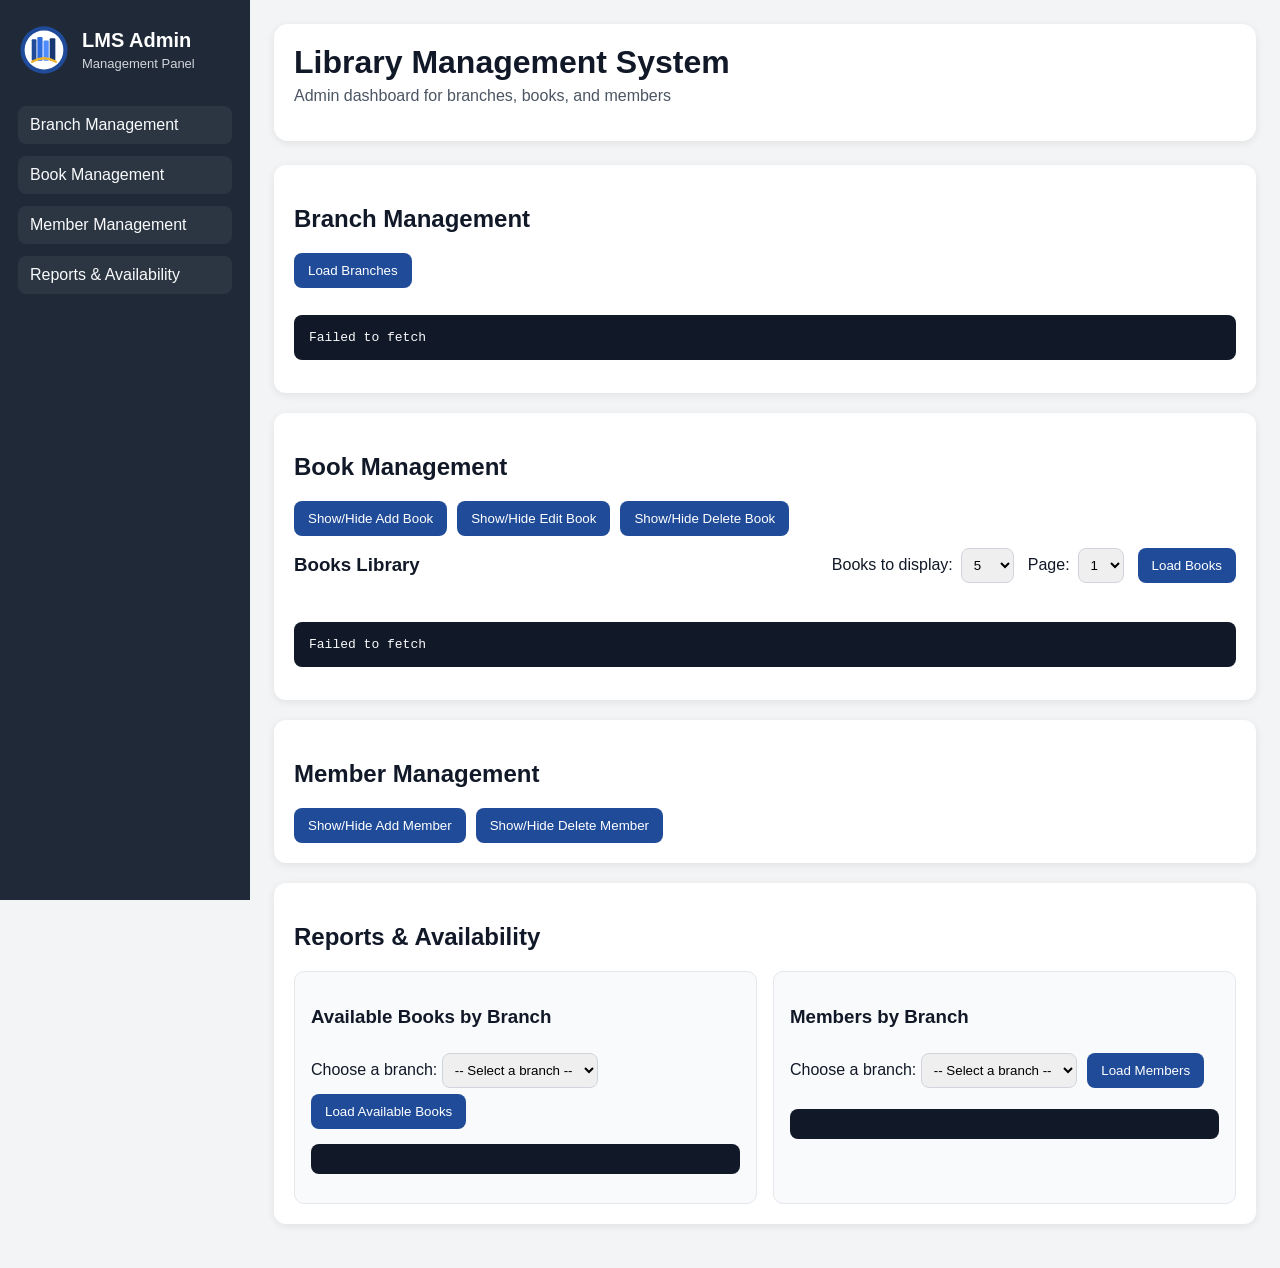
==== frontend/index.html @ 9ad461b7 "initial commit: LMS Backend and front end with middleware and admin dashboard" ====
<!DOCTYPE html>
<html lang="en">
<head>
  <meta charset="UTF-8" />
  <meta name="viewport" content="width=device-width, initial-scale=1.0" />
  <title>Library Management System - Admin</title>
  <link rel="stylesheet" href="style.css" />
</head>
<body>
  <div class="admin-layout">
    <aside class="sidebar">
      <div class="sidebar-brand">
        <img src="logo.svg" class="logo" alt="Library Logo" />
        <div>
          <h2>LMS Admin</h2>
          <p>Management Panel</p>
        </div>
      </div>

      <nav class="sidebar-nav">
        <a href="#branch-management">Branch Management</a>
        <a href="#book-management">Book Management</a>
        <a href="#member-management">Member Management</a>
        <a href="#reports-management">Reports & Availability</a>
      </nav>
    </aside>

    <main class="main-content">
      <header class="topbar">
        <div>
          <h1>Library Management System</h1>
          <p class="subtitle">Admin dashboard for branches, books, and members</p>
        </div>
      </header>

      <section class="card" id="branch-management">
        <h2>Branch Management</h2>
        <button id="loadBranchesBtn">Load Branches</button>
        <div id="branchesList" class="button-list"></div>
        <pre id="branchesOutput"></pre>
      </section>

      <section class="card" id="book-management">
        <h2>Book Management</h2>

        <div class="quick-controls">
          <button id="toggleAddBookBtn">Show/Hide Add Book</button>
          <button id="toggleEditBookBtn">Show/Hide Edit Book</button>
          <button id="toggleDeleteBookBtn">Show/Hide Delete Book</button>
        </div>

        <div class="panel-header">
          <h3>Books Library</h3>
          <div class="panel-actions">
            <label for="bookPageSize">Books to display:</label>
            <select id="bookPageSize">
              <option value="3">3</option>
              <option value="5" selected>5</option>
              <option value="10">10</option>
            </select>

            <label for="bookPageNumber">Page:</label>
            <select id="bookPageNumber">
              <option value="1">1</option>
            </select>

            <button id="loadBooksBtn">Load Books</button>
          </div>
        </div>

        <div id="booksList" class="button-list"></div>
        <pre id="booksOutput"></pre>
      </section>

      <section class="card hidden-section" id="addBookSection">
        <h3>Add Book</h3>
        <form id="addBookForm">
          <input type="text" id="bookTitle" placeholder="Title" required />
          <input type="text" id="bookAuthor" placeholder="Author" required />
          <input type="text" id="bookISBN" placeholder="ISBN" />
          <input type="text" id="bookGenre" placeholder="Genre" />
          <select id="bookBranchId" required>
            <option value="">-- Select branch --</option>
          </select>
          <button type="submit">Add Book</button>
        </form>
        <pre id="addBookOutput"></pre>
      </section>

      <section class="card hidden-section" id="editBookSection">
        <h3>Edit Book</h3>
        <form id="editBookForm">
          <input type="number" id="editBookId" placeholder="Book ID" required />
          <input type="text" id="editBookTitle" placeholder="Title" required />
          <input type="text" id="editBookAuthor" placeholder="Author" required />
          <input type="text" id="editBookISBN" placeholder="ISBN" />
          <input type="text" id="editBookGenre" placeholder="Genre" />
          <button type="submit">Update Book</button>
        </form>
        <pre id="editBookOutput"></pre>
      </section>

      <section class="card hidden-section" id="deleteBookSection">
        <h3>Delete Book</h3>
        <form id="deleteBookForm">
          <input type="number" id="deleteBookId" placeholder="Book ID" required />
          <button type="submit">Delete Book</button>
        </form>
        <pre id="deleteBookOutput"></pre>
      </section>

      <section class="card" id="member-management">
        <h2>Member Management</h2>

        <div class="quick-controls">
          <button id="toggleAddMemberBtn">Show/Hide Add Member</button>
          <button id="toggleDeleteMemberBtn">Show/Hide Delete Member</button>
        </div>
      </section>

      <section class="card hidden-section" id="addMemberSection">
        <h3>Add Member</h3>
        <form id="addMemberForm">
          <input type="text" id="memberFirstName" placeholder="First Name" required />
          <input type="text" id="memberLastName" placeholder="Last Name" required />
          <input type="email" id="memberEmail" placeholder="Email" />
          <input type="text" id="memberPhone" placeholder="Phone" />
          <select id="memberBranchId">
            <option value="">-- Select branch --</option>
          </select>
          <button type="submit">Add Member</button>
        </form>
        <pre id="addMemberOutput"></pre>
      </section>

      <section class="card hidden-section" id="deleteMemberSection">
        <h3>Delete Member</h3>
        <form id="deleteMemberForm">
          <input type="number" id="deleteMemberId" placeholder="Member ID" required />
          <button type="submit">Delete Member</button>
        </form>
        <pre id="deleteMemberOutput"></pre>
      </section>

      <section class="card" id="reports-management">
        <h2>Reports & Availability</h2>

        <div class="report-grid">
          <div class="report-box">
            <h3>Available Books by Branch</h3>
            <label for="branchSelect">Choose a branch:</label>
            <select id="branchSelect">
              <option value="">-- Select a branch --</option>
            </select>
            <button id="loadBranchBooksBtn">Load Available Books</button>
            <pre id="branchBooksOutput"></pre>
          </div>

          <div class="report-box">
            <h3>Members by Branch</h3>
            <label for="memberBranchSelect">Choose a branch:</label>
            <select id="memberBranchSelect">
              <option value="">-- Select a branch --</option>
            </select>
            <button id="loadBranchMembersBtn">Load Members</button>
            <pre id="branchMembersOutput"></pre>
          </div>
        </div>
      </section>
    </main>
  </div>

  <script src="app.js"></script>
</body>
</html>
---- frontend/style.css ----
body {
  font-family: Arial, sans-serif;
  background: #f3f4f6;
  margin: 0;
  padding: 0;
  color: #111827;
}

.admin-layout {
  display: flex;
  min-height: 100vh;
  align-items: flex-start;
}

.sidebar {
  width: 250px;
  background: #1f2937;
  color: #ffffff;
  padding: 24px 18px;
  box-sizing: border-box;

  position: sticky;
  top: 0;
  height: 100vh;
  align-self: flex-start;
  overflow-y: auto;
}

.sidebar-brand {
  display: flex;
  align-items: center;
  gap: 12px;
  margin-bottom: 30px;
}

.sidebar-brand h2 {
  margin: 0;
  font-size: 20px;
}

.sidebar-brand p {
  margin: 4px 0 0;
  font-size: 13px;
  color: #d1d5db;
}

.logo {
  width: 52px;
  height: 52px;
  object-fit: contain;
}

.sidebar-nav {
  display: flex;
  flex-direction: column;
  gap: 12px;
}

.sidebar-nav a {
  color: #f9fafb;
  text-decoration: none;
  padding: 10px 12px;
  border-radius: 8px;
  background: rgba(255, 255, 255, 0.06);
}

.sidebar-nav a:hover {
  background: rgba(255, 255, 255, 0.14);
}

.main-content {
  flex: 1;
  padding: 24px;
  box-sizing: border-box;
}

.topbar {
  background: white;
  border-radius: 14px;
  padding: 20px;
  margin-bottom: 24px;
  box-shadow: 0 2px 8px rgba(0, 0, 0, 0.08);
}

.topbar h1 {
  margin: 0;
}

.subtitle {
  margin-top: 6px;
  color: #4b5563;
}

.card {
  background: white;
  border-radius: 12px;
  padding: 20px;
  margin-bottom: 20px;
  box-shadow: 0 2px 8px rgba(0, 0, 0, 0.08);
}

.hidden-section {
  display: none;
}

.quick-controls {
  display: flex;
  flex-wrap: wrap;
  gap: 10px;
  margin-top: 10px;
}

.panel-header {
  display: flex;
  justify-content: space-between;
  align-items: center;
  flex-wrap: wrap;
  gap: 12px;
}

.panel-actions {
  display: flex;
  flex-wrap: wrap;
  gap: 8px;
  align-items: center;
}

.report-grid {
  display: grid;
  grid-template-columns: repeat(auto-fit, minmax(320px, 1fr));
  gap: 16px;
}

.report-box {
  background: #f9fafb;
  border: 1px solid #e5e7eb;
  border-radius: 10px;
  padding: 16px;
}

button {
  padding: 10px 14px;
  border: none;
  border-radius: 8px;
  cursor: pointer;
  background: #1f4b99;
  color: white;
}

button:hover {
  background: #163b7b;
}

select,
input {
  padding: 8px;
  margin: 6px 6px 6px 0;
  border: 1px solid #d1d5db;
  border-radius: 8px;
}

form {
  display: flex;
  flex-wrap: wrap;
  gap: 8px;
  align-items: center;
}

pre {
  background: #111827;
  color: #f9fafb;
  padding: 15px;
  border-radius: 8px;
  overflow-x: auto;
  margin-top: 15px;
  white-space: pre-wrap;
}

.button-list {
  display: flex;
  flex-wrap: wrap;
  gap: 10px;
  margin-top: 12px;
  margin-bottom: 12px;
}

.item-button {
  background: #e8eefc;
  color: #1f4b99;
  border: 1px solid #c9d8fb;
  border-radius: 8px;
  padding: 10px 14px;
  cursor: pointer;
}

.item-button:hover {
  background: #dce7ff;
  color: #163b7b;
}
html {
  scroll-behavior: smooth;
}
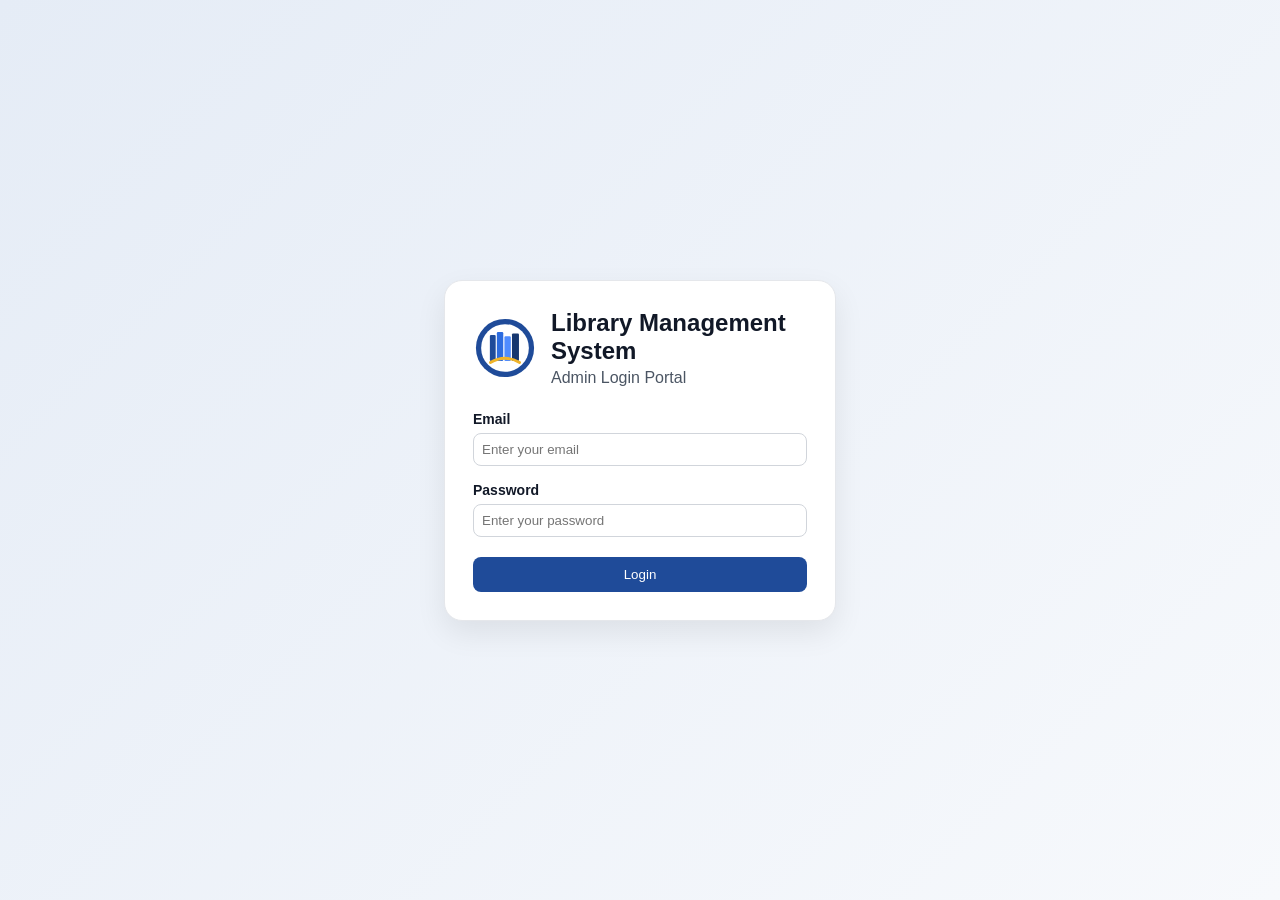
==== commit f1427120: "Feature: Implement authentication, authorization, staff management, and frontend improvements" ====
--- a/frontend/index.html
+++ b/frontend/index.html
@@ -23,24 +23,58 @@
         <a href="#member-management">Member Management</a>
         <a href="#reports-management">Reports & Availability</a>
       </nav>
+
+      <div class="current-user-box">
+        <h3>Current User</h3>
+        <p id="currentUserText">Not logged in</p>
+        <button id="logoutBtn" class="danger-btn">Logout</button>
+      </div>
     </aside>
 
     <main class="main-content">
       <header class="topbar">
         <div>
           <h1>Library Management System</h1>
-          <p class="subtitle">Admin dashboard for branches, books, and members</p>
+          <p class="subtitle">Admin dashboard for branches, books, members, and staff</p>
         </div>
       </header>
 
+      <section class="card">
+        <h2>Register Staff</h2>
+        <form id="registerStaffForm">
+          <input type="email" id="staffEmail" placeholder="Email" required />
+          <input type="password" id="staffPassword" placeholder="Password" required />
+          <select id="staffRole" required>
+            <option value="viewer">Viewer</option>
+            <option value="librarian">Librarian</option>
+            <option value="admin">Admin</option>
+          </select>
+          <input type="text" id="staffFirstName" placeholder="First Name" required />
+          <input type="text" id="staffLastName" placeholder="Last Name" required />
+          <input type="text" id="staffPosition" placeholder="Position" />
+          <select id="staffBranchId">
+            <option value="">-- Select branch --</option>
+          </select>
+          <button type="submit">Register Staff</button>
+        </form>
+        <div id="registerStaffOutput" class="message-box"></div>
+      </section>
+
       <section class="card" id="branch-management">
-        <h2>Branch Management</h2>
-        <button id="loadBranchesBtn">Load Branches</button>
-        <div id="branchesList" class="button-list"></div>
-        <pre id="branchesOutput"></pre>
-      </section>
-
-      <section class="card" id="book-management">
+        <div class="section-header">
+          <h2>Branch Management</h2>
+          <button id="loadBranchesBtn">Refresh Branches</button>
+        </div>
+
+        <div id="branchesGrid" class="card-grid"></div>
+
+        <div class="detail-panel">
+          <h3>Branch Details</h3>
+          <div id="branchDetailContent" class="empty-state">Select a branch card to view details.</div>
+        </div>
+      </section>
+
+      <section class="card admin-only" id="book-management">
         <h2>Book Management</h2>
 
         <div class="quick-controls">
@@ -64,15 +98,32 @@
               <option value="1">1</option>
             </select>
 
-            <button id="loadBooksBtn">Load Books</button>
-          </div>
-        </div>
-
-        <div id="booksList" class="button-list"></div>
-        <pre id="booksOutput"></pre>
-      </section>
-
-      <section class="card hidden-section" id="addBookSection">
+            <button id="loadBooksBtn">Refresh Books</button>
+          </div>
+        </div>
+
+        <div class="table-wrapper">
+          <table class="data-table">
+            <thead>
+              <tr>
+                <th>ID</th>
+                <th>Title</th>
+                <th>Author</th>
+                <th>ISBN</th>
+                <th>Genre</th>
+              </tr>
+            </thead>
+            <tbody id="booksTableBody"></tbody>
+          </table>
+        </div>
+
+        <div class="detail-panel">
+          <h3>Book Details</h3>
+          <div id="bookDetailContent" class="empty-state">Click a book row to view details.</div>
+        </div>
+      </section>
+
+      <section class="card hidden-section admin-only" id="addBookSection">
         <h3>Add Book</h3>
         <form id="addBookForm">
           <input type="text" id="bookTitle" placeholder="Title" required />
@@ -84,10 +135,10 @@
           </select>
           <button type="submit">Add Book</button>
         </form>
-        <pre id="addBookOutput"></pre>
-      </section>
-
-      <section class="card hidden-section" id="editBookSection">
+        <div id="addBookOutput" class="message-box"></div>
+      </section>
+
+      <section class="card hidden-section admin-only" id="editBookSection">
         <h3>Edit Book</h3>
         <form id="editBookForm">
           <input type="number" id="editBookId" placeholder="Book ID" required />
@@ -97,28 +148,28 @@
           <input type="text" id="editBookGenre" placeholder="Genre" />
           <button type="submit">Update Book</button>
         </form>
-        <pre id="editBookOutput"></pre>
-      </section>
-
-      <section class="card hidden-section" id="deleteBookSection">
+        <div id="editBookOutput" class="message-box"></div>
+      </section>
+
+      <section class="card hidden-section admin-only" id="deleteBookSection">
         <h3>Delete Book</h3>
         <form id="deleteBookForm">
           <input type="number" id="deleteBookId" placeholder="Book ID" required />
           <button type="submit">Delete Book</button>
         </form>
-        <pre id="deleteBookOutput"></pre>
+        <div id="deleteBookOutput" class="message-box"></div>
       </section>
 
       <section class="card" id="member-management">
         <h2>Member Management</h2>
 
-        <div class="quick-controls">
+        <div class="quick-controls admin-only">
           <button id="toggleAddMemberBtn">Show/Hide Add Member</button>
           <button id="toggleDeleteMemberBtn">Show/Hide Delete Member</button>
         </div>
       </section>
 
-      <section class="card hidden-section" id="addMemberSection">
+      <section class="card hidden-section admin-only" id="addMemberSection">
         <h3>Add Member</h3>
         <form id="addMemberForm">
           <input type="text" id="memberFirstName" placeholder="First Name" required />
@@ -130,16 +181,16 @@
           </select>
           <button type="submit">Add Member</button>
         </form>
-        <pre id="addMemberOutput"></pre>
-      </section>
-
-      <section class="card hidden-section" id="deleteMemberSection">
+        <div id="addMemberOutput" class="message-box"></div>
+      </section>
+
+      <section class="card hidden-section admin-only" id="deleteMemberSection">
         <h3>Delete Member</h3>
         <form id="deleteMemberForm">
           <input type="number" id="deleteMemberId" placeholder="Member ID" required />
           <button type="submit">Delete Member</button>
         </form>
-        <pre id="deleteMemberOutput"></pre>
+        <div id="deleteMemberOutput" class="message-box"></div>
       </section>
 
       <section class="card" id="reports-management">
@@ -153,7 +204,20 @@
               <option value="">-- Select a branch --</option>
             </select>
             <button id="loadBranchBooksBtn">Load Available Books</button>
-            <pre id="branchBooksOutput"></pre>
+
+            <div class="table-wrapper">
+              <table class="data-table">
+                <thead>
+                  <tr>
+                    <th>ID</th>
+                    <th>Title</th>
+                    <th>Author</th>
+                    <th>Genre</th>
+                  </tr>
+                </thead>
+                <tbody id="branchBooksTableBody"></tbody>
+              </table>
+            </div>
           </div>
 
           <div class="report-box">
@@ -163,7 +227,43 @@
               <option value="">-- Select a branch --</option>
             </select>
             <button id="loadBranchMembersBtn">Load Members</button>
-            <pre id="branchMembersOutput"></pre>
+
+            <div class="table-wrapper">
+              <table class="data-table">
+                <thead>
+                  <tr>
+                    <th>ID</th>
+                    <th>Name</th>
+                    <th>Email</th>
+                    <th>Phone</th>
+                  </tr>
+                </thead>
+                <tbody id="branchMembersTableBody"></tbody>
+              </table>
+            </div>
+          </div>
+
+          <div class="report-box">
+            <h3>Staff Members by Branch</h3>
+            <label for="staffBranchSelect">Choose a branch:</label>
+            <select id="staffBranchSelect">
+              <option value="">-- Select a branch --</option>
+            </select>
+            <button id="loadBranchStaffBtn">Load Staff Members</button>
+
+            <div class="table-wrapper">
+              <table class="data-table">
+                <thead>
+                  <tr>
+                    <th>ID</th>
+                    <th>Name</th>
+                    <th>Position</th>
+                    <th>Account ID</th>
+                  </tr>
+                </thead>
+                <tbody id="branchStaffTableBody"></tbody>
+              </table>
+            </div>
           </div>
         </div>
       </section>
--- a/frontend/style.css
+++ b/frontend/style.css
@@ -1,9 +1,31 @@
+:root {
+  --primary: #1f4b99;
+  --primary-dark: #163b7b;
+  --bg-main: #f3f4f6;
+  --bg-card: #ffffff;
+  --bg-sidebar: #1f2937;
+  --text-main: #111827;
+  --text-light: #ffffff;
+  --text-muted: #4b5563;
+  --border: #e5e7eb;
+  --danger: #b91c1c;
+  --danger-dark: #991b1b;
+  --success-bg: #ecfdf5;
+  --success-text: #065f46;
+  --error-bg: #fef2f2;
+  --error-text: #991b1b;
+}
+
+html {
+  scroll-behavior: smooth;
+}
+
 body {
   font-family: Arial, sans-serif;
-  background: #f3f4f6;
+  background: var(--bg-main);
   margin: 0;
   padding: 0;
-  color: #111827;
+  color: var(--text-main);
 }
 
 .admin-layout {
@@ -14,11 +36,10 @@
 
 .sidebar {
   width: 250px;
-  background: #1f2937;
-  color: #ffffff;
+  background: var(--bg-sidebar);
+  color: var(--text-light);
   padding: 24px 18px;
   box-sizing: border-box;
-
   position: sticky;
   top: 0;
   height: 100vh;
@@ -68,6 +89,18 @@
   background: rgba(255, 255, 255, 0.14);
 }
 
+.current-user-box {
+  margin-top: 20px;
+  padding: 14px;
+  background: rgba(255, 255, 255, 0.08);
+  border-radius: 10px;
+}
+
+.current-user-box h3 {
+  margin-top: 0;
+  margin-bottom: 8px;
+}
+
 .main-content {
   flex: 1;
   padding: 24px;
@@ -75,7 +108,7 @@
 }
 
 .topbar {
-  background: white;
+  background: var(--bg-card);
   border-radius: 14px;
   padding: 20px;
   margin-bottom: 24px;
@@ -88,11 +121,12 @@
 
 .subtitle {
   margin-top: 6px;
-  color: #4b5563;
+  color: var(--text-muted);
 }
 
 .card {
-  background: white;
+  background: var(--bg-card);
+  border: 1px solid var(--border);
   border-radius: 12px;
   padding: 20px;
   margin-bottom: 20px;
@@ -110,6 +144,7 @@
   margin-top: 10px;
 }
 
+.section-header,
 .panel-header {
   display: flex;
   justify-content: space-between;
@@ -133,7 +168,7 @@
 
 .report-box {
   background: #f9fafb;
-  border: 1px solid #e5e7eb;
+  border: 1px solid var(--border);
   border-radius: 10px;
   padding: 16px;
 }
@@ -143,12 +178,20 @@
   border: none;
   border-radius: 8px;
   cursor: pointer;
-  background: #1f4b99;
-  color: white;
+  background: var(--primary);
+  color: var(--text-light);
 }
 
 button:hover {
-  background: #163b7b;
+  background: var(--primary-dark);
+}
+
+.danger-btn {
+  background: var(--danger);
+}
+
+.danger-btn:hover {
+  background: var(--danger-dark);
 }
 
 select,
@@ -166,37 +209,189 @@
   align-items: center;
 }
 
-pre {
-  background: #111827;
-  color: #f9fafb;
-  padding: 15px;
-  border-radius: 8px;
+.card-grid {
+  display: grid;
+  grid-template-columns: repeat(auto-fit, minmax(230px, 1fr));
+  gap: 16px;
+  margin-top: 12px;
+}
+
+.branch-card {
+  border: 1px solid var(--border);
+  border-radius: 12px;
+  padding: 16px;
+  background: #f9fafb;
+  cursor: pointer;
+}
+
+.branch-card:hover {
+  border-color: var(--primary);
+  box-shadow: 0 0 0 2px rgba(31, 75, 153, 0.08);
+}
+
+.branch-card h3 {
+  margin-top: 0;
+  margin-bottom: 8px;
+}
+
+.branch-card p {
+  margin: 4px 0;
+  color: var(--text-muted);
+}
+
+.detail-panel {
+  margin-top: 18px;
+  border-top: 1px solid var(--border);
+  padding-top: 16px;
+}
+
+.detail-grid {
+  display: grid;
+  grid-template-columns: repeat(auto-fit, minmax(220px, 1fr));
+  gap: 12px;
+}
+
+.detail-item {
+  background: #f9fafb;
+  border: 1px solid var(--border);
+  border-radius: 10px;
+  padding: 12px;
+}
+
+.detail-item strong {
+  display: block;
+  margin-bottom: 6px;
+  color: var(--text-muted);
+}
+
+.table-wrapper {
   overflow-x: auto;
-  margin-top: 15px;
-  white-space: pre-wrap;
-}
-
-.button-list {
-  display: flex;
-  flex-wrap: wrap;
-  gap: 10px;
   margin-top: 12px;
-  margin-bottom: 12px;
-}
-
-.item-button {
-  background: #e8eefc;
-  color: #1f4b99;
-  border: 1px solid #c9d8fb;
-  border-radius: 8px;
-  padding: 10px 14px;
+}
+
+.data-table {
+  width: 100%;
+  border-collapse: collapse;
+  background: #fff;
+}
+
+.data-table th,
+.data-table td {
+  border-bottom: 1px solid var(--border);
+  text-align: left;
+  padding: 12px 10px;
+  font-size: 14px;
+}
+
+.data-table th {
+  background: #f9fafb;
+}
+
+.data-table tbody tr {
   cursor: pointer;
 }
 
-.item-button:hover {
-  background: #dce7ff;
-  color: #163b7b;
-}
-html {
-  scroll-behavior: smooth;
+.data-table tbody tr:hover {
+  background: #f3f8ff;
+}
+
+.message-box {
+  margin-top: 12px;
+  padding: 12px;
+  border-radius: 10px;
+  display: none;
+}
+
+.message-box.success {
+  display: block;
+  background: var(--success-bg);
+  color: var(--success-text);
+}
+
+.message-box.error {
+  display: block;
+  background: var(--error-bg);
+  color: var(--error-text);
+}
+
+.empty-state {
+  color: var(--text-muted);
+  padding: 12px 0;
+}
+.login-page {
+  margin: 0;
+  min-height: 100vh;
+  background: linear-gradient(135deg, #e5ecf6 0%, #f7f9fc 100%);
+  display: flex;
+  align-items: center;
+  justify-content: center;
+}
+
+.login-shell {
+  width: 100%;
+  max-width: 440px;
+  padding: 24px;
+  box-sizing: border-box;
+}
+
+.login-card {
+  background: #ffffff;
+  border: 1px solid var(--border);
+  border-radius: 18px;
+  padding: 28px;
+  box-shadow: 0 12px 30px rgba(0, 0, 0, 0.08);
+}
+
+.login-brand {
+  display: flex;
+  align-items: center;
+  gap: 14px;
+  margin-bottom: 24px;
+}
+
+.login-brand h1 {
+  margin: 0;
+  font-size: 24px;
+  color: var(--text-main);
+}
+
+.login-brand p {
+  margin: 4px 0 0;
+  color: var(--text-muted);
+}
+
+.login-logo {
+  width: 64px;
+  height: 64px;
+  object-fit: contain;
+}
+
+.login-form {
+  display: flex;
+  flex-direction: column;
+  gap: 16px;
+  align-items: stretch;
+}
+
+.login-field {
+  display: flex;
+  flex-direction: column;
+  gap: 6px;
+}
+
+.login-field label {
+  font-size: 14px;
+  font-weight: 600;
+  color: var(--text-main);
+}
+
+.login-field input {
+  margin: 0;
+  width: 100%;
+  box-sizing: border-box;
+}
+
+.login-btn {
+  width: 100%;
+  margin-top: 4px;
 }
